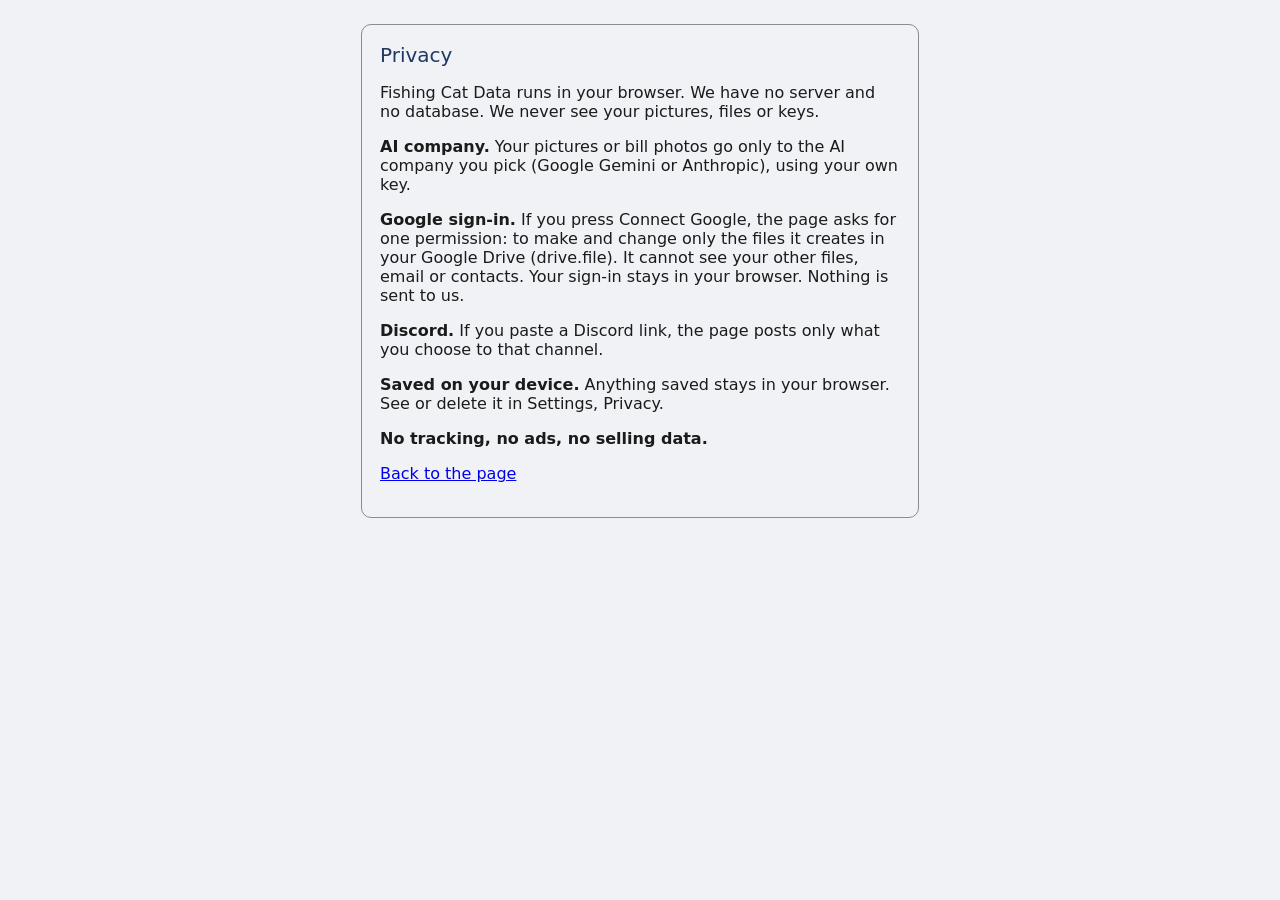
==== privacy.html @ da542545 "Add privacy page for Google app approval Co-Authored-By: Claude Sonnet 5.5 <noreply@anthropic.com> C" ====
<!DOCTYPE html>
<html lang="en">
<head>
<meta charset="utf-8">
<meta name="viewport" content="width=device-width, initial-scale=1">
<title>Privacy - Fishing Cat Data</title>
<link rel="stylesheet" href="style.css">
</head>
<body>
<div class="card">
<h1>Privacy</h1>
<p>Fishing Cat Data runs in your browser. We have no server and no database. We never see your pictures, files or keys.</p>
<p><b>AI company.</b> Your pictures or bill photos go only to the AI company you pick (Google Gemini or Anthropic), using your own key.</p>
<p><b>Google sign-in.</b> If you press Connect Google, the page asks for one permission: to make and change only the files it creates in your Google Drive (drive.file). It cannot see your other files, email or contacts. Your sign-in stays in your browser. Nothing is sent to us.</p>
<p><b>Discord.</b> If you paste a Discord link, the page posts only what you choose to that channel.</p>
<p><b>Saved on your device.</b> Anything saved stays in your browser. See or delete it in Settings, Privacy.</p>
<p><b>No tracking, no ads, no selling data.</b></p>
<p><a href="index.html">Back to the page</a></p>
</div>
</body>
</html>
---- style.css ----
/* Patch note: all page styles live here, so the browser can refuse styles sneaked into the page. */
:root{--c-sheet:#2F5FB5;--c-bill:#2E8B57;--c-discord:#7A4FD0;--c-settings:#6B7280;--bg:#F0F2F5;--text:#1B1B1B;--muted:#383B40;--accent:#1F3864;--link:#1F3864;--onAccent:#fff;--line:#898C90;--field:#fff;--soft:#D5D8DD;--noteBg:#E3F4E8;--noteText:#14632D;--err:#A31616}
html[data-theme=dark]{color-scheme:dark;--c-sheet:#3F66B0;--c-bill:#4CAF72;--c-discord:#9C7FE0;--c-settings:#9AA0A6;--bg:#14171C;--text:#E8EAED;--muted:#B8BDC3;--accent:#3F66B0;--link:#8FB0F0;--line:#4A5058;--field:#1F242B;--soft:#2E343C;--noteBg:#17301F;--noteText:#7FD69A;--err:#FF8A8A}
html[data-theme=ocean]{--bg:#E6F3F7;--text:#10252E;--muted:#3A5763;--accent:#0B6E8A;--link:#0B6E8A;--line:#7FA8B5;--soft:#CBE3EA;--noteBg:#D6F0F4;--noteText:#0B5566}
html[data-theme=forest]{--bg:#EEF3EC;--text:#1A2A1C;--muted:#4B604C;--accent:#2F6B3A;--link:#2F6B3A;--line:#8FA58F;--soft:#D3E0D1;--noteBg:#DDEBD0;--noteText:#245A2E}
html[data-theme=berry]{--bg:#F6EEF3;--text:#2A1B26;--muted:#664F5F;--accent:#8A2D63;--link:#8A2D63;--line:#B096A6;--soft:#E6D5DF;--noteBg:#F3DDE8;--noteText:#7A1F52}
html[data-size=large] .card{zoom:1.25}
.warnbox{border:1px solid var(--line);background:var(--field);border-radius:8px;padding:10px 12px;font-size:14px;margin-top:8px}
#hometab>p a{color:var(--link);font-weight:600}#foot a{color:var(--link);font-size:15px;font-weight:600;padding:6px 6px;display:inline-block}
.hc a{color:var(--link)}
.ok{display:flex;justify-content:space-between;align-items:center;gap:8px;background:var(--noteBg);color:var(--noteText);border-radius:8px;padding:12px 14px;margin-top:8px;font-size:15px;font-weight:500}
.hc{background:var(--field);border:1px solid var(--soft);border-radius:10px;padding:12px 14px;margin-bottom:10px}
.hc summary{cursor:pointer;font-weight:600;color:var(--link);list-style:none;display:flex;align-items:center;gap:8px}.hc summary::-webkit-details-marker{display:none}.hc summary:after{content:"\203A";margin-left:auto;font-size:1.3em;line-height:1;transition:transform .15s}.hc[open]>summary:after{transform:rotate(90deg)}
.facts{list-style:none;margin:10px 0 0;padding:0}.facts li{position:relative;padding-left:32px;margin:8px 0;line-height:1.5}.facts li:before{content:"\2713";position:absolute;left:0;top:1px;color:var(--noteText);background:var(--noteBg);border-radius:50%;width:22px;height:22px;display:flex;align-items:center;justify-content:center;font-size:13px;font-weight:700}.facts li.no:before{content:"\2715";color:var(--err);background:var(--soft)}.facts li.warn:before{content:"!";color:var(--err);background:var(--soft)}
.hc ul{margin:8px 0 0;padding-left:20px;line-height:1.7}
.hc p{margin:8px 0 0;color:var(--muted)}
.hsec>summary{color:var(--link);border-left:4px solid var(--accent);padding:6px 2px 6px 12px;list-style:none;display:flex;align-items:center;gap:8px}.hsec>summary::-webkit-details-marker{display:none}.hsec>summary:after{content:"\203A";margin-left:auto;font-size:1.3em;line-height:1;transition:transform .15s}.hsec[open]>summary:after{transform:rotate(90deg)}.hsec li b{color:var(--link)}.hsafe{background:var(--noteBg);color:var(--noteText);border-radius:8px;padding:8px 12px 8px 28px}.hsafe a{color:var(--noteText);font-weight:600}
.steps{list-style:none;padding:0;margin:10px 0 0;counter-reset:s}
.steps li{display:block;position:relative;padding-left:32px;margin:10px 0;counter-increment:s}
.steps li:before{content:counter(s);position:absolute;left:0;top:1px;background:var(--accent);color:var(--onAccent);border-radius:50%;width:22px;height:22px;display:flex;align-items:center;justify-content:center;font-size:12px;font-weight:600}
body{margin:0;background:var(--bg);color:var(--text);font-family:"Segoe UI",system-ui,sans-serif;font-size:16px}
.card{max-width:520px;margin:24px auto;background:var(--bg);border:1px solid var(--line);border-radius:10px;padding:18px}
h1{font-size:20px;font-weight:500;color:var(--link);margin:0 0 14px}
label{display:block;font-size:14px;color:var(--muted);margin:12px 0 4px}
input,select{color:var(--text);width:100%;box-sizing:border-box;padding:10px;border:1px solid var(--line);border-radius:6px;font-size:15px;background:var(--field)}
.drop{background:var(--field);border:2px dashed var(--line);border-radius:8px;padding:18px;text-align:center;color:var(--muted);margin-top:4px;cursor:pointer}
button{width:100%;margin-top:14px;padding:14px;background:var(--accent);color:var(--onAccent);border:0;border-radius:8px;font-size:17px;font-weight:500;cursor:pointer}
button:disabled{opacity:.85}
.note{background:var(--noteBg);color:var(--noteText);border-radius:6px;padding:10px 12px;font-size:13px;margin-top:12px}
.pv{margin-top:14px}.pv .pvt{font-size:17px;font-weight:500}.pv .pvd{color:var(--muted);margin:2px 0 8px;font-size:14px}
.pv table{border-collapse:collapse;min-width:420px;width:100%}.pv th,.pv td{border:1px solid var(--soft);padding:0;font-size:14px}
.pv th{background:var(--accent);color:var(--onAccent);font-weight:500;padding:5px 6px;text-align:left}
.pv tr.bad td{background:#FFF0D6}.pv td input{width:100%;min-width:40px;margin:0;padding:6px;border:none;border-radius:0;background:transparent;font-size:14px;color:var(--text)}
.pv .pvx{width:auto;margin:0;padding:4px 10px;border:none;background:none;color:var(--err);font-size:18px}
#adddet>summary,#addbill>summary,#moreopts>summary,#hookblock>summary,#logbox>summary,#keydet>summary{font-size:16px!important;font-weight:600;padding:12px 14px;border:1px solid var(--line);border-radius:8px;background:var(--field);color:var(--text,inherit);cursor:pointer}#adddet[open]>summary,#addbill[open]>summary,#moreopts[open]>summary,#hookblock[open]>summary,#logbox[open]>summary,#keydet[open]>summary{margin-bottom:12px}#moreopts,#hookblock,#logbox{margin-top:12px}
#keydet>summary,#adddet>summary,#moreopts>summary,#logbox>summary{border-left:6px solid var(--c-sheet)}#addbill>summary,#billtab #logbox>summary{border-left:6px solid var(--c-bill)}#hookblock>summary,#dcmore>summary,#discordtab #logbox>summary{border-left:6px solid var(--c-discord)}
.pv .pvb{display:grid;grid-template-columns:repeat(auto-fit,minmax(130px,1fr));gap:8px;margin-top:10px}.pv .pvb button:not(.tab){grid-column:1/-1}.pv .pvb button{margin:0;white-space:nowrap}.pv .pvb button.tab{padding:12px 14px}

.xl{border:1px solid #B8BCC2;border-radius:8px;overflow:hidden;background:#fff;color:#1B1B1B;font-family:Calibri,Arial,sans-serif}
.xlbar{background:#217346;color:#fff;padding:8px 12px;display:flex;justify-content:space-between;font-size:14px;gap:8px}.xlbar b{font-weight:500;overflow:hidden;text-overflow:ellipsis;white-space:nowrap}
.xlfx{display:flex;align-items:center;border-bottom:1px solid #D5D9DE;font-size:13px;min-height:30px}.xlnm{width:52px;text-align:center;border-right:1px solid #D5D9DE;color:#444;align-self:stretch;display:flex;align-items:center;justify-content:center}.xlfx i{color:#217346;padding:0 8px;border-right:1px solid #D5D9DE}.xlfv{padding:0 10px;white-space:nowrap;overflow:hidden;text-overflow:ellipsis}
.xlg{overflow-x:auto}.xl table{border-collapse:collapse;min-width:100%}
.xl th,.xl td{border:1px solid #E1E3E6;padding:0 6px;height:28px;font-size:14px;white-space:nowrap;background:#fff;color:#1B1B1B}
.xl th.xlc{background:#F3F3F3;color:#444;font-weight:400;text-align:center;font-size:12px}
.xl td.xlr{background:#F3F3F3;color:#444;text-align:center;width:30px;font-size:12px}
.xl td.xlh{background:#1F3864;color:#fff;font-weight:700}
.xl td.xlt1{font-size:16px;font-weight:700;color:#1F3864;height:32px}.xl td.xlt2{color:#7F7F7F}
.xl td.own{background:#FFE699;font-weight:700;color:#7F6000}.xl td.coach{background:#FCE4D6;font-weight:700;color:#843C0C}
.xl tr.bad td:not(.xlr):not(.xlx){background:#FFF0D6}
.xl td.sel{outline:2px solid #217346;outline-offset:-2px}
.xl td input{width:100%;margin:0;padding:4px 0;border:none;border-radius:0;background:transparent;color:inherit;font-size:14px;font-family:inherit;font-weight:inherit}
.xl td input:focus{outline:none;box-shadow:none}
.xl td.r{text-align:right}.xl td.xlx{width:30px;text-align:center;padding:0}
.xl .up{color:#1E7B34}.xl .dn{color:#B3261E}
.xltabs{display:flex;background:#F3F3F3;border-top:1px solid #D5D9DE;padding:0 6px}.xltabs div{padding:6px 14px;font-size:12px;color:#444}.xltabs .on{background:#fff;color:#217346;font-weight:700;border-bottom:2px solid #217346}
.prog{font-size:15px;line-height:1.7;margin-top:10px}
.prog div{color:var(--muted)}
.prog .dn{color:var(--text)}
.prog .now{color:var(--text);font-weight:500}
.msg{margin-top:12px;font-size:14px}.msg:empty,.prog:empty{display:none;margin:0}
#adddet,#moreopts,#hookblock,#logbox,#keydet{margin:12px 0 0}#go,#billgo{margin-top:12px}
.err{color:var(--err)}
.tabs{display:flex;flex-wrap:wrap;gap:6px;margin:0 0 14px}
.tabs.main .tab{flex:0 0 auto}
.tab.big{box-sizing:border-box;padding:10px 18px!important;font-size:16px!important;min-height:48px}
.tab{width:auto;margin:0;padding:8px 12px;font-size:14px;background:var(--field);color:var(--link);border:1px solid var(--link);border-radius:6px}
.page{font-size:15px;line-height:1.5}
.tab.on{background:var(--accent);color:var(--onAccent)}

/* From the old inline styles. :is(...,#_#_#_) keeps them as strong as inline styles were. */
:is(.s1,#_#_#_){border:2px solid var(--err);color:var(--err);background:var(--field);border-radius:8px;padding:12px 14px;margin-bottom:14px;font-weight:500}
:is(.s2,#_#_#_){background:var(--field);border:1px solid var(--line);border-radius:8px;padding:10px 12px;margin-bottom:12px;font-size:14px}
:is(.s3,#_#_#_){margin:2px 0 8px;font-size:14px}
:is(.s4,#_#_#_){margin:6px 0}
:is(.s5,#_#_#_){font-weight:600;margin-top:10px}
:is(.s6,#_#_#_){margin:4px 0 0;padding-left:20px;line-height:1.5;font-size:14px}
:is(.s7,#_#_#_){width:100%;margin-top:8px;padding:12px}
:is(.s8,#_#_#_){font-size:13px;color:var(--muted);margin-top:6px}
:is(.s9,#_#_#_){margin-top:12px}
:is(.s10,#_#_#_){font-weight:600;font-size:1.1em;cursor:pointer}
:is(.s11,#_#_#_){margin:0;line-height:1.5}
:is(.s12,#_#_#_){width:100%;height:auto;border:1px solid var(--line,#ccc);border-radius:6px}
:is(.s13,#_#_#_){margin:6px 0 0;font-size:14px;opacity:.75}
:is(.s14,#_#_#_){margin:10px 0 0;padding-left:20px;line-height:1.6}
:is(.s15,#_#_#_){margin:0;padding-left:0;line-height:1.6}
:is(.s16,#_#_#_){margin:6px 0 0}
:is(.s17,#_#_#_){margin:0;padding-left:20px;line-height:1.6}
:is(.s18,#_#_#_){color:#2f6fed}
:is(.s19,#_#_#_){color:#2e9d5b}
:is(.s20,#_#_#_){color:#8a4fd6}
:is(.s21,#_#_#_){color:#6b7280}
:is(.s22,#_#_#_){font-size:14px;color:var(--muted);margin:10px 0 0}
:is(.s23,#_#_#_){background:var(--noteBg);color:var(--noteText);border-radius:8px;padding:10px 12px;margin:10px 0 0;font-size:14px}
:is(.s24,#_#_#_){cursor:pointer;font-size:14px;font-weight:600}
:is(.s25,#_#_#_){font-size:13px}
:is(.s26,#_#_#_){gap:8px;align-items:center;margin-top:6px;font-weight:normal}
:is(.s27,#_#_#_){width:22px;height:22px;min-height:0;margin:0}
:is(.s28,#_#_#_){font-size:.85em;opacity:.75}
:is(.s29,#_#_#_){margin-top:10px;font-size:13px}
:is(.s30,#_#_#_){margin-top:10px}
:is(.s31,#_#_#_){cursor:pointer;font-size:14px}
:is(.s32,#_#_#_){margin-top:8px;width:100%}
:is(.s33,#_#_#_){margin-top:8px;width:100%;padding:12px;font-size:16px;border-color:var(--err);color:var(--err)}
:is(.s34,#_#_#_){background:#0d0d0d;color:#e5e7eb;border:1px solid #444;border-radius:6px;padding:10px;font-size:13px;font-family:Consolas,Menlo,monospace;line-height:1.5;white-space:pre-wrap;word-break:break-word;min-height:60px;max-height:360px;overflow:auto;resize:vertical;margin:6px 0 0}
:is(.s35,#_#_#_){margin-top:10px;gap:10px;flex-wrap:wrap;align-items:center}
:is(.s36,#_#_#_){font-size:13px;color:var(--muted);margin-top:12px}
:is(.s37,#_#_#_){font-weight:600;font-size:17px;margin:20px 0 8px}
:is(.s38,#_#_#_){min-height:48px;font-size:16px}
:is(.s39,#_#_#_){font-size:14px;margin-top:6px}
:is(.s40,#_#_#_){gap:10px;align-items:center;flex-wrap:wrap;margin-top:10px}
:is(.s41,#_#_#_){gap:10px;align-items:center;font-weight:normal;font-size:16px;margin:0}
:is(.s42,#_#_#_){width:22px;height:22px;min-height:0;padding:0;margin:0}
:is(.s43,#_#_#_){font-size:13px;color:var(--muted);line-height:1.6;margin-top:10px}
:is(.s44,#_#_#_){gap:12px;align-items:center;font-weight:normal;font-size:16px;margin:8px 0 0;padding:12px 14px;min-height:48px;box-sizing:border-box;border:1px solid var(--line);border-radius:10px;background:var(--field)}
:is(.s45,#_#_#_){width:22px;height:22px;min-height:0;padding:0;margin:0;flex:none}
:is(.s46,#_#_#_){gap:10px;flex-wrap:wrap}
:is(.s47,#_#_#_){cursor:pointer;align-items:center;margin:0;color:var(--link)}
:is(.s48,#_#_#_){font-size:14px;color:var(--noteText);margin-top:6px}
:is(.s49,#_#_#_){font-size:13px;color:var(--muted);margin-top:4px}
:is(.s50,#_#_#_){width:100%;padding:16px;font-size:18px}
:is(.s51,#_#_#_){font-size:15px;margin-top:10px}
:is(.s52,#_#_#_){margin-top:20px}
:is(.s53,#_#_#_){border:1px solid var(--link);border-radius:10px;padding:0 14px;min-height:44px;align-items:center;cursor:pointer;color:var(--link);list-style:none}
:is(.s54,#_#_#_){gap:10px;align-items:center;flex-wrap:wrap}
:is(.s55,#_#_#_){height:48px;border-radius:6px;border:1px solid var(--soft)}
:is(.s56,#_#_#_){gap:10px;align-items:center;font-weight:normal;font-size:16px;margin-top:16px}
:is(.s57,#_#_#_){min-height:48px;font-size:16px;margin-top:8px}
:is(.s58,#_#_#_){font-size:13px;color:var(--muted);margin-top:10px}
:is(.s59,#_#_#_){border-color:var(--err)}
:is(.s60,#_#_#_){color:var(--err)}
:is(.s61,#_#_#_){text-decoration:none;color:inherit;border:1px solid var(--soft);border-radius:10px;padding:10px 12px;margin-top:8px;background:var(--field)}
:is(.s62,#_#_#_){color:var(--link)}
:is(.s63,#_#_#_){color:var(--muted)}
:is(.s64,#_#_#_){font-size:13px;color:var(--muted);margin-top:2px}
:is(.s65,#_#_#_){font-size:13px;margin-top:6px}
:is(.s66,#_#_#_){border-color:var(--accent)}
:is(.s67,#_#_#_){font-size:1.05em}
:is(.s68,#_#_#_){font-weight:600;margin:16px 0 4px;color:var(--link)}
:is(.s69,#_#_#_){font-weight:600;margin-bottom:8px}
:is(.s70,#_#_#_){font-size:13px;color:var(--muted);margin-bottom:6px}
:is(.s71,#_#_#_){margin-bottom:0}
:is(.s72,#_#_#_){gap:8px;align-items:center;font-weight:normal}
:is(.s73,#_#_#_){font-size:13px;color:var(--muted);margin:4px 0 0}
:is(.s74,#_#_#_){font-size:14px;margin-bottom:6px}
:is(.s75,#_#_#_){font-size:14px;line-height:1.6}
:is(.s76,#_#_#_){gap:8px;align-items:center;font-weight:normal;margin-top:8px}
:is(.s77,#_#_#_){gap:8px;flex-wrap:wrap;margin-top:10px}
:is(.s78,#_#_#_){border-color:var(--err);color:var(--err)}
:is(.s79,#_#_#_){font-size:13px;color:var(--muted);margin:6px 0 10px}
:is(.s80,#_#_#_){font-size:13px;color:var(--muted)}
:is(.s81,#_#_#_){text-align:center;margin-top:16px;font-size:13px;color:var(--muted)}
:is(.s82,#_#_#_){margin-top:8px}
:is([data-d="block"],#_#_#_){display:block}
:is([data-d="flex"],#_#_#_){display:flex}
:is([data-d="inline-flex"],#_#_#_){display:inline-flex}
:is([data-d="none"],#_#_#_){display:none}

#devpics img.devpic{width:160px;max-width:45%;margin:4px;border:1px solid #8884}
#devbar{margin:8px auto;width:calc(100% - 24px);max-width:558px;box-sizing:border-box;background:var(--field);border:1px solid var(--soft);border-radius:10px;padding:10px 14px;font-size:15px;color:var(--text)}#devbar.dvnew{border:2px solid var(--accent)}.dvh{display:flex;align-items:center;gap:8px}.dvs{font-weight:600}.dvh .dvm{margin-left:auto;font-size:13px;color:var(--muted)}.dvdot{width:10px;height:10px;border-radius:50%;background:var(--line)}.dvok .dvdot{background:var(--noteText)}.dvnew .dvdot{background:var(--accent)}.dvp{margin:6px 0 0;font-size:13px;line-height:1.5;color:var(--muted);white-space:pre-wrap}#devbar button{margin-top:10px;padding:12px;font-size:16px}

.dvh{cursor:pointer}.dvh:after{content:"\203A";font-size:1.4em;line-height:1;color:var(--muted);transform:rotate(90deg)}.dvfold .dvh:after{transform:none}.dvfold .dvp{display:none}
.dir{display:grid;gap:8px;margin:14px 0}
.dcard{display:block;text-decoration:none;border:1px solid var(--line);border-left:5px solid var(--cx);border-radius:10px;background:var(--field);padding:12px 14px;color:var(--text)}
.dcard b{display:block;font-size:16px;color:var(--link)}
.dcard span{display:block;font-size:13px;color:var(--muted)}
.dc-sheet{--cx:var(--c-sheet)}.dc-bill{--cx:var(--c-bill)}.dc-discord{--cx:var(--c-discord)}.dc-settings{--cx:var(--c-settings)}.dc-help{--cx:var(--muted)}
.colbox{font-size:13px;color:var(--muted);line-height:1.5}
.keynote{font-size:13px;color:var(--muted);line-height:1.5;margin:8px 0 0}
#t1{border-bottom:3px solid var(--c-sheet)}#t3{border-bottom:3px solid var(--c-bill)}#t6{border-bottom:3px solid var(--c-discord)}#t5{border-bottom:3px solid var(--c-settings)}
#keyhelp{display:inline-block;padding:6px 0}
html[data-read=easy] body,html[data-read=easy] :is(button,input,select,textarea){font-family:Verdana,Tahoma,Arial,sans-serif;letter-spacing:.06em;word-spacing:.12em}
html[data-read=easy] body{line-height:1.6}
:is(#artmsg,#_#_#_#_){color:var(--muted)}

:is(.s70,#_#_#_){margin-top:12px}
.hc summary:after,.hsec>summary:after{content:none}
.hc summary:before,.hsec>summary:before{content:"\25B8"}
.hc[open]>summary:before,.hsec[open]>summary:before{content:"\25BE"}
#console:empty{display:none}
html:not([data-theme=dark])[data-btn=blue]{--accent:#1F4FA8;--link:#1F4FA8}html[data-theme=dark][data-btn=blue]{--accent:#2F5BB0;--link:#8FB0F0}
html:not([data-theme=dark])[data-btn=green]{--accent:#1E6B3A;--link:#1E6B3A}html[data-theme=dark][data-btn=green]{--accent:#237A45;--link:#7FD69A}
html:not([data-theme=dark])[data-btn=purple]{--accent:#5B3A9E;--link:#5B3A9E}html[data-theme=dark][data-btn=purple]{--accent:#6A48B8;--link:#B9A0F0}
html:not([data-theme=dark])[data-btn=red]{--accent:#A3222B;--link:#A3222B}html[data-theme=dark][data-btn=red]{--accent:#B02A35;--link:#FF9A9A}
html:not([data-theme=dark])[data-btn=orange]{--accent:#A84A00;--link:#A84A00}html[data-theme=dark][data-btn=orange]{--accent:#A84A00;--link:#FFB070}

.artsample{display:block;width:100%;height:auto;margin-top:6px;border-radius:8px}
.tabs.main .tab:not(.on){border-color:var(--soft)}
details#keydet>summary,details#adddet>summary,details#addbill>summary,details#hookblock>summary{border-top:0;border-right:0;border-bottom:0;border-left-width:3px;border-radius:0;background:none}
details#moreopts>summary,details#logbox>summary{border:0!important;background:none;padding:6px 2px;font-size:14px!important;font-weight:400;color:var(--muted,#667)}
details#keydet>summary,details#adddet>summary,details#addbill>summary,details#hookblock>summary{background:var(--field);border-radius:0 8px 8px 0;font-size:17px!important;margin-top:18px}
details#moreopts>summary{background:var(--field);border-left:3px solid var(--c-sheet)!important;border-radius:0 8px 8px 0;font-size:17px!important;font-weight:600;color:inherit;padding:12px 14px;margin-top:18px}
#msg{overflow-wrap:anywhere}
.stepn{display:inline-flex;width:22px;height:22px;border-radius:50%;background:var(--field);color:var(--link);font-size:13px;font-weight:700;align-items:center;justify-content:center;margin-right:8px;flex:none}
.keyok{color:#2a8a4a;font-weight:400;font-size:14px;margin-left:8px}
#moreopts>summary{flex-wrap:wrap}.mli{display:list-item;list-style:disc inside;width:100%;font-weight:400;opacity:.8;padding-left:6px}#moreopts[open] .mli{display:none}
.dcprev{background:#313338;color:#dbdee1;border-radius:8px;padding:12px;font-size:14px;line-height:1.5;margin:6px 0 12px}.dcprev b{color:#fff}.dcprev .dch{font-weight:700;color:#fff;font-size:15px;margin-top:8px}.dcprev pre{background:#2b2d31;border:1px solid #1e1f22;border-radius:6px;padding:8px;margin:4px 0;white-space:pre-wrap;font-size:13px;color:#7ee0a0}
.tips{padding-left:20px;margin:6px 0}.tips li{margin:2px 0}
.xlgal{margin:8px 0 12px;border:1px solid var(--line,#ccc);border-radius:6px;overflow:hidden;background:#fff}.xlimg{cursor:zoom-in;display:block;width:100%;height:auto}.xltabs{display:flex;flex-wrap:wrap;gap:2px;background:#e8e8e8;border-top:1px solid #bbb;padding:0 4px}:is(.xltabs button,#_#_#_){width:auto;display:inline-block;margin:0;border-radius:0;box-shadow:none;font:13px Arial,sans-serif;color:#333;background:none;border:0;border-bottom:3px solid transparent;padding:8px 10px;min-height:36px;cursor:pointer}:is(.xltabs button.on,#_#_#_){background:#fff;color:#217346;font-weight:bold;border-bottom-color:#217346}
:is(#settingstab .hc,#_#_#_){border:0;border-radius:0;background:none;box-shadow:none;padding:16px 2px;margin:0;border-bottom:1px solid var(--line,#ddd)}
:is(#settingstab .hc:last-child,#_#_#_){border-bottom:0}
:is(#settingstab .s69,#_#_#_){font-size:1.15em;margin-bottom:6px}
:is(#settingstab .s70,#_#_#_){margin:14px 0 6px;font-weight:600}
#previnfo ul{margin:4px 0 0;padding-left:20px;font-weight:400}#previnfo li ul{margin:0;padding-left:18px}#previnfo .warn{color:#a35a00}@media (prefers-color-scheme:dark){#previnfo .warn{color:#f0a640}}

.zoombox{position:fixed;inset:0;z-index:999;background:rgba(0,0,0,.85);overflow:auto;padding:56px 8px 8px}.zoombox img{display:block;margin:0 auto;width:auto;max-width:100%;max-height:calc(100vh - 72px);height:auto;background:#fff}.zoomx{position:fixed;top:8px;right:8px;z-index:1000;font-size:18px;padding:8px 16px;border-radius:8px;border:0;background:#fff;color:#111;cursor:pointer}
@media (max-width:700px){.zoombox img{width:220%;max-width:none;max-height:none}}
button.zoomx{width:auto;left:auto;margin:0;box-shadow:0 2px 8px rgba(0,0,0,.4)}
.dcsteps{background:color-mix(in srgb,var(--c-discord) 10%,var(--field));border-left:4px solid var(--c-discord);border-radius:8px;padding:12px 14px;margin:10px 0}
.dcsteps ol{list-style:none;counter-reset:st;padding:0;margin:8px 0}.dcsteps li{counter-increment:st;line-height:2}
.dcsteps li::before{content:counter(st);display:inline-block;width:1.4em;height:1.4em;line-height:1.4em;border-radius:50%;background:var(--c-discord);color:#fff;text-align:center;font-size:.8em;margin-right:8px}
.dcsteps a{color:var(--c-discord);font-weight:600;text-decoration:none}html[data-theme=dark] .dcsteps a{color:#C4B0F5}
.dcwarn{color:#8A3B00;font-size:.9em;margin-top:6px}html[data-theme=dark] .dcwarn{color:#F5B454}
.tipbox{background:#fff6d6;color:#5a4400;border-radius:8px;padding:8px 12px 8px 28px}
@media (prefers-color-scheme:dark){:root:not([data-theme="light"]) .tipbox{background:#3a3110;color:#f3e3a6}}
:root[data-theme="dark"] .tipbox{background:#3a3110;color:#f3e3a6}

.dcsamp{margin-left:auto;background:#2b2d31;border-radius:4px;padding:4px 10px;font:bold 13px monospace;white-space:nowrap}.c0{color:#dbdee1;font-weight:normal}.c34{color:#268bd2}.c33{color:#b58900}.c35{color:#d33682}.c36{color:#2aa198}
.dcpv{background:#2b2d31;border-radius:6px;padding:8px 10px;margin:6px 0 10px;font:13px monospace}.dcpv div{display:flex;gap:10px;align-items:baseline;padding:2px 0;flex-wrap:wrap}.dcpv b{color:#f2f3f5;min-width:80px;font-family:sans-serif}.dcpv i{margin-left:auto;color:#949ba4;font:italic 12px sans-serif}.dcg{color:#4fb36f}

.dcpic { display: block; max-width: 100%; height: auto; margin-top: 10px; border-radius: 8px; }
.dcup { color: #57f287; }
.dcdown { color: #ed4245; }
.dcq { border-left: 4px solid #4e5058; padding-left: 10px; }
.dchead{display:flex;align-items:center;gap:8px;margin-bottom:6px}.dcav{width:36px;height:36px;border-radius:50%;background:#5865f2;display:inline-flex;align-items:center;justify-content:center;font-size:20px}.dctag{background:#5865f2;color:#fff;font-size:10px;font-weight:700;border-radius:3px;padding:1px 4px}.dctime{color:#949ba4;font-size:12px}
.dcprev pre{background:#2b2d31;border:1px solid #1e1f22;border-radius:4px;padding:8px;white-space:pre-wrap;font:13px/1.4 Consolas,monospace;color:#dbdee1}
.dcsm{color:#949ba4;font-size:12px}

.askgo{width:min(88vw,340px);box-sizing:border-box;background:var(--bg);color:var(--text);border:1px solid var(--line);border-radius:14px;padding:20px;box-shadow:0 8px 30px rgba(0,0,0,.25)}
.askgo::backdrop{background:rgba(0,0,0,.45)}
.askgo h3{margin:0 0 6px;font-size:18px;font-weight:600;overflow-wrap:anywhere}
.askgo p{margin:0;color:var(--muted);font-size:15px}
.askrow{display:flex;gap:10px;margin-top:18px}
.askrow button{margin:0;flex:1;padding:13px 8px;font-size:16px}
.askrow .askno{background:var(--soft);color:var(--text)}
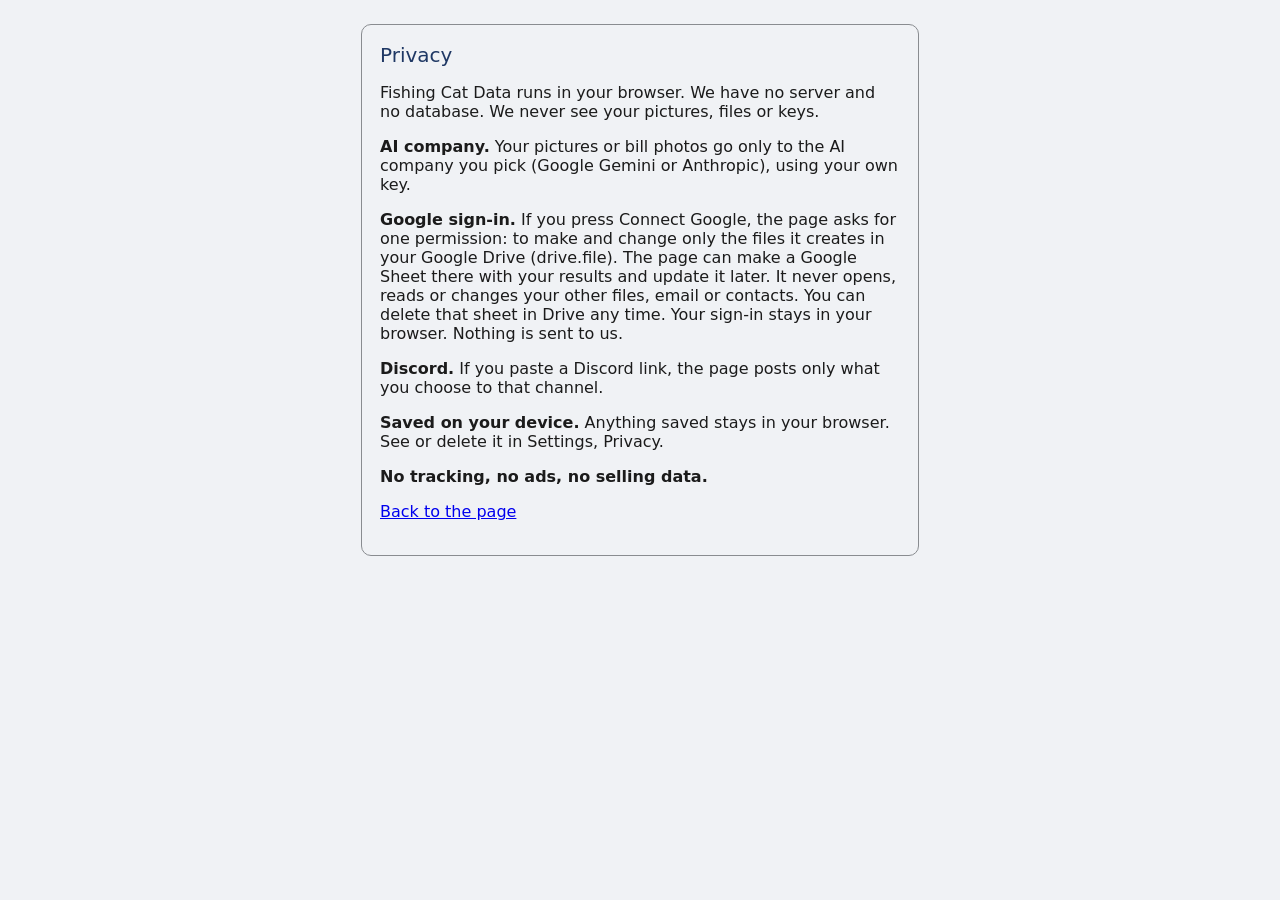
==== commit f2d2dfa2: "Privacy page: mention the sheet in Drive Co-Authored-By: Claude Sonnet 5.5 <noreply@anthropic.com> C" ====
--- a/privacy.html
+++ b/privacy.html
@@ -11,7 +11,7 @@
 <h1>Privacy</h1>
 <p>Fishing Cat Data runs in your browser. We have no server and no database. We never see your pictures, files or keys.</p>
 <p><b>AI company.</b> Your pictures or bill photos go only to the AI company you pick (Google Gemini or Anthropic), using your own key.</p>
-<p><b>Google sign-in.</b> If you press Connect Google, the page asks for one permission: to make and change only the files it creates in your Google Drive (drive.file). It cannot see your other files, email or contacts. Your sign-in stays in your browser. Nothing is sent to us.</p>
+<p><b>Google sign-in.</b> If you press Connect Google, the page asks for one permission: to make and change only the files it creates in your Google Drive (drive.file). The page can make a Google Sheet there with your results and update it later. It never opens, reads or changes your other files, email or contacts. You can delete that sheet in Drive any time. Your sign-in stays in your browser. Nothing is sent to us.</p>
 <p><b>Discord.</b> If you paste a Discord link, the page posts only what you choose to that channel.</p>
 <p><b>Saved on your device.</b> Anything saved stays in your browser. See or delete it in Settings, Privacy.</p>
 <p><b>No tracking, no ads, no selling data.</b></p>
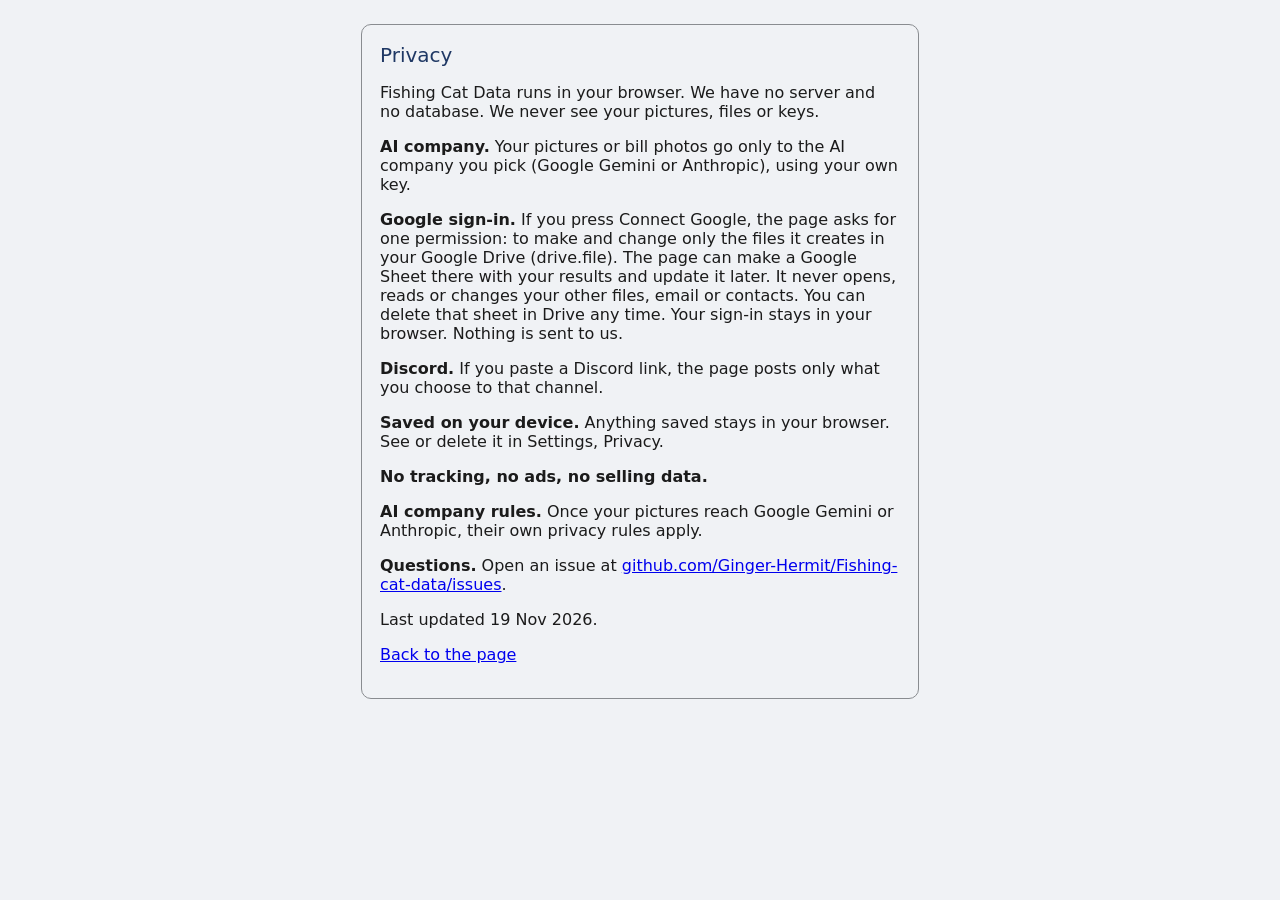
==== commit b6c2a68d: "Privacy page: contact, AI rules, date Co-Authored-By: Claude Sonnet 5.5 <noreply@anthropic.com> Clau" ====
--- a/privacy.html
+++ b/privacy.html
@@ -15,6 +15,9 @@
 <p><b>Discord.</b> If you paste a Discord link, the page posts only what you choose to that channel.</p>
 <p><b>Saved on your device.</b> Anything saved stays in your browser. See or delete it in Settings, Privacy.</p>
 <p><b>No tracking, no ads, no selling data.</b></p>
+<p><b>AI company rules.</b> Once your pictures reach Google Gemini or Anthropic, their own privacy rules apply.</p>
+<p><b>Questions.</b> Open an issue at <a href="https://github.com/Ginger-Hermit/Fishing-cat-data/issues">github.com/Ginger-Hermit/Fishing-cat-data/issues</a>.</p>
+<p>Last updated 19 Nov 2026.</p>
 <p><a href="index.html">Back to the page</a></p>
 </div>
 </body>
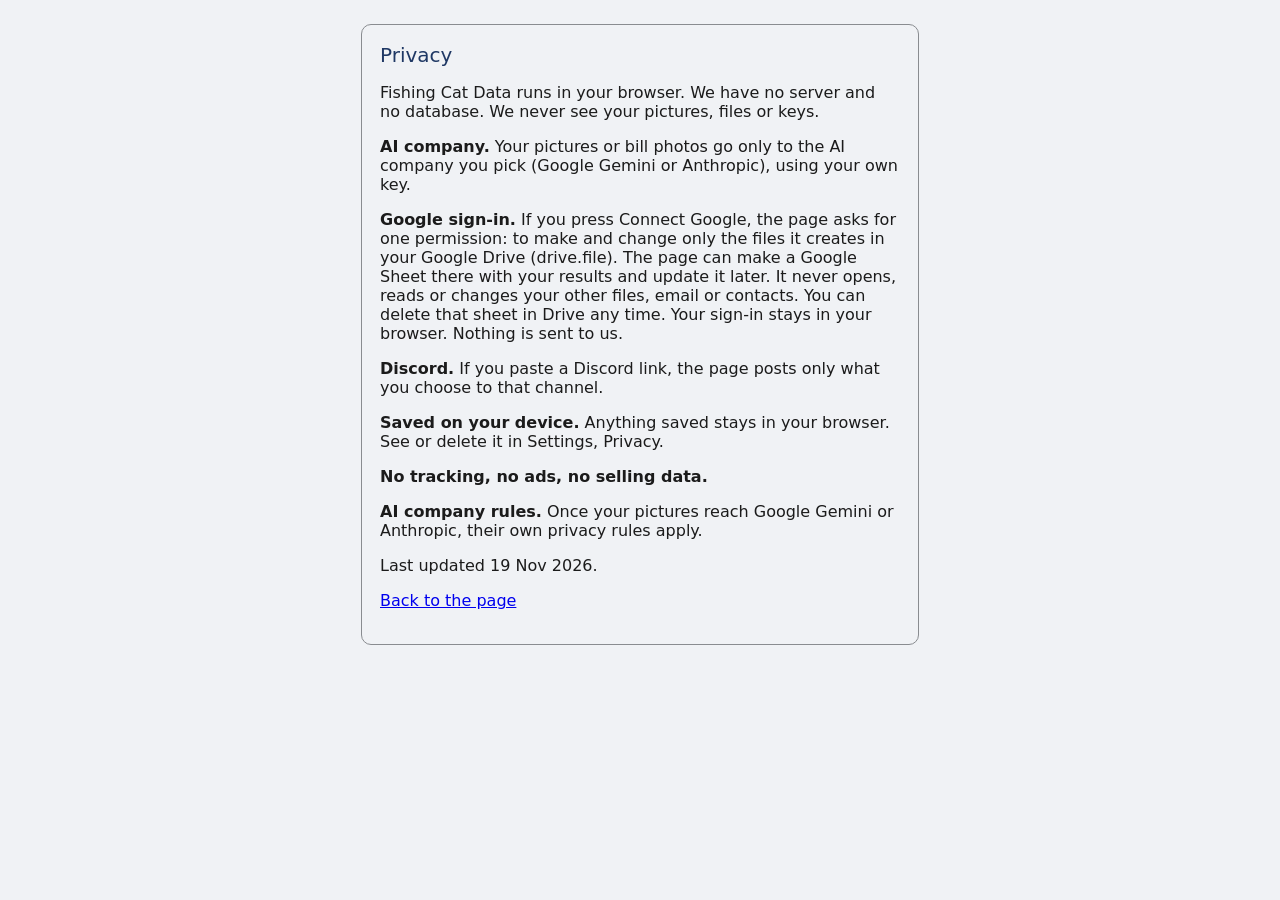
==== commit c2d935d4: "Privacy page: remove contact line Co-Authored-By: Claude Sonnet 5.5 <noreply@anthropic.com> Claude-S" ====
--- a/privacy.html
+++ b/privacy.html
@@ -16,7 +16,6 @@
 <p><b>Saved on your device.</b> Anything saved stays in your browser. See or delete it in Settings, Privacy.</p>
 <p><b>No tracking, no ads, no selling data.</b></p>
 <p><b>AI company rules.</b> Once your pictures reach Google Gemini or Anthropic, their own privacy rules apply.</p>
-<p><b>Questions.</b> Open an issue at <a href="https://github.com/Ginger-Hermit/Fishing-cat-data/issues">github.com/Ginger-Hermit/Fishing-cat-data/issues</a>.</p>
 <p>Last updated 19 Nov 2026.</p>
 <p><a href="index.html">Back to the page</a></p>
 </div>
